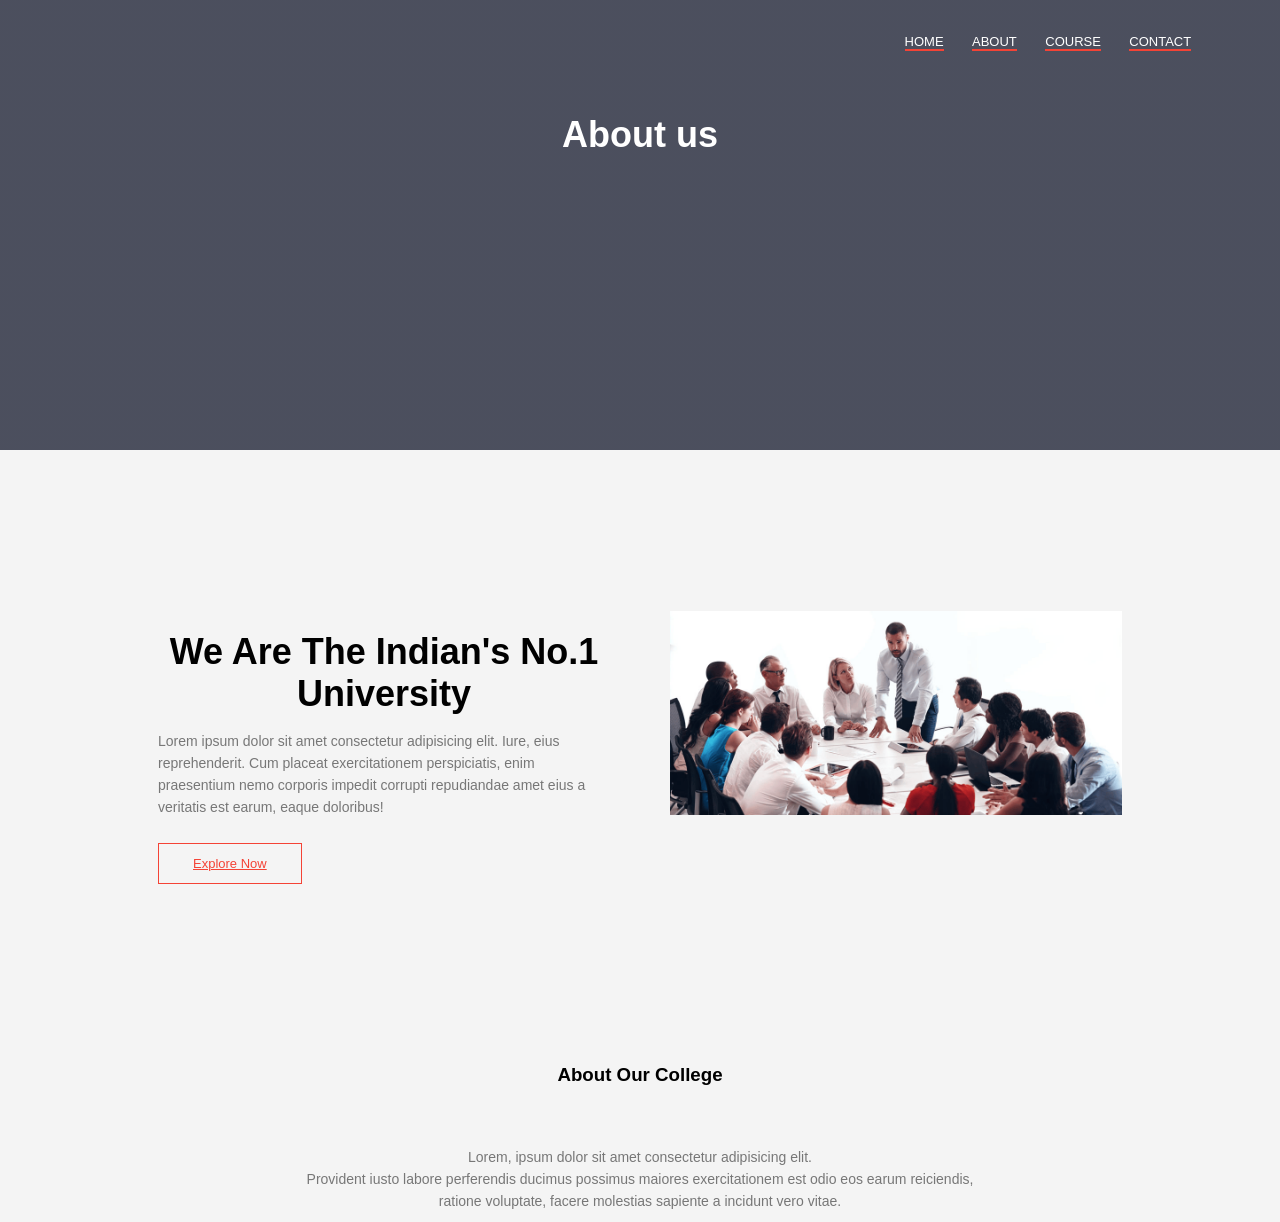
==== about.html @ 0692fabf "Add files via upload" ====
<html lang="en">
<head>
    <meta charset="UTF-8">
    <meta name="viewport" content="width=device-width, initial-scale=1.0">
    <title>TAMILMANI UNIVERSITY</title>
    <link rel="stylesheet" href = "mani.css">
</head>
<body>
    <section class ="sub-header">
        <nav>
            <a href="index.html"></a>
            <div class = "nav-links">
                <ul>
                    <li><a href = "index.html">HOME</a></li>
                    <li><a href = "about.html">ABOUT</a></li>
                    <li><a href = "course.html">COURSE</a></li>
                    <li><a href = "contact.html">CONTACT</a></li>
                </ul>
            </div>
        </nav>
        <h1>About us</h1>
    </section>


    <section class="about-us">

        <div class="row">
            <div class="about-col">
                <h1>We Are The Indian's No.1 University</h1>
                <p>Lorem ipsum dolor sit amet consectetur adipisicing elit. Iure, eius reprehenderit. Cum placeat exercitationem perspiciatis, enim praesentium nemo corporis impedit corrupti repudiandae amet eius a veritatis est earum, eaque doloribus!</p>
                <a href="" class="hero-btn red-btn">Explore Now</a>
            </div>
            <div class="about-col">
                <img src="./meeting.png">
            </div>
        </div>
    </section>
    <section class="footer">
        <h3>About Our College</h3>
        <p>Lorem, ipsum dolor sit amet consectetur adipisicing elit.<br> Provident iusto labore perferendis ducimus possimus maiores exercitationem est odio eos earum reiciendis,<br>ratione voluptate, facere molestias sapiente a incidunt vero vitae.</p>
    </section>
---- mani.css ----
*{
    margin:0;
    padding:0;
}
.header{
    min-height:100vh;
    width: 100%;
    background-image:linear-gradient(rgba(4,9,30,0.7),rgba(4,9,30,0.7)),url("./background.png");
    background-position:center;
    background-size:cover;
    position:relative;
}
nav{
    display:flex;
    padding:2% 6%;
    justify-content:space-between;
    align-items:center;
}
nav img{
    width:150px;
}
.nav-links{
    flex:1;
    text-align:right;
}
.nav-links ul li{
    list-style:none;
    display:inline-block;
    padding:8px 12px;
    position:relative;
}
.nav-links ul li a{
    color:#fff;
    text-decoration:none;
    font-size:13px;
}
.nav-links ul li ::after{
    content:'';
    width:100%;
    height:2px;
    background:#f44336;
    display:block;
    margin:auto;
    transition:0.5s
}
.nav-links ul li :hover::after{
    width:100%;
}
.text-box{
    width:90%;
    color:#fff;
    position:absolute;
    top:50%;
    left:50%;
    transform:translate(-50%,-50%);
    text-align:center;
}
.text-box h1{
    font-size:62px;
}
.text-box p{
    margin:10px 0 40px;
    font-size:14px;
    color:#fff;
}
.hero-btn{
    display:inline-block;
    color:#fff;
    border:1px solid #fff;
    padding:12px 34px;
    font-size:13px;
    background:transparent;
    position: relative;
    cursor: pointer;
}
.hero-btn:hover{
    border:1px solid #f44336;
    background: #f44336;
    transition: 1s;
}
@media(max-width:700px){
    .text-box h1{
        font-size: 20px;
    }
    .nav-links ul li{
        display: block;
    }
    .nav-links{
        position: fixed;
        background: #f44336;
        height: 100vh;
        width:200px;
        top:0;
        right:0;
        text-align: left;
        z-index: 2;
    }
}
.course{
    width: 80%;
    margin: auto;
    text-align: center;
    padding-top: 100px;
}
h1{
    font-size: 36px;
    font-weight: 600;
}
p{
    color: #777;
    font-size: 14px;
    font-weight: 300px;
    line-height: 22px;
    padding: 10px;
}
.row{
    margin-top:5%;
    display: flex;
    justify-content: space-between;
}
.course-col{
    flex-basis:44%;
    background:#fff;
    border-radius:10px;
    margin-bottom: 5%;
    padding: 25px;
    box-sizing:border-box;
    transition: 0.5s;
    cursor: pointer;
    color: #f44336;
    display: flex;
}
.course-col h3{
    text-align: center;
    font-weight: 600;
    margin: 10px 0;
} 
.course-col{
    color: #f44336;
}
@media(max-width:700px){
    .row{
        flex-direction: column;
    }
}
.campus{
    width: 80%;
    margin:auto;
    text-align:center;
    padding-top: 50px;
}
.campus-col{
    flex-basis:30%;
    border-radius: 50px;
    margin-bottom: 10px;
}
.campus-col img{
    width:400px;
}

.layer h3{
    width: 100%;
    font-weight:500;
    color: #fff;
    font-size: 26px;
    bottom: 0;
    left: 50;
    transform: translateX(-50%);
    position: absolute;
    opacity: 0;
    transition: 0.5s;
}
.layer:hover h3{
    bottom: 49%;
    opacity: 1;
}
.facilities{
    width: 80%;
    margin:auto;
    text-align: center;
    padding-top: 100px;
}
.facilities-col{
    flex-basis: 31%;
    border-radius: 10px;
    margin-bottom: 5%;
    text-align: left;
}
.facilities-col img{
    width: 200px;
    border-radius: 20px;
}
.facilities-col p{
    padding: 0;
}
.facilities-col h3{
    margin-top: 16px;
    margin-bottom: 15px;
    text-align:left;
}
.testimonials{
    width: 80%;
    margin: auto;
    padding-top: 100px;
    text-align: center;
}
.testimonials-col{
    flex-basis: 44%;
    border-radius: 10px;
    margin-bottom: 5%;
    text-align: left;
    background: #fff3f3;
    padding: 25px;
    cursor:pointer;
    display: flex;
}
.testimonials-col p{
    padding:0;
}
.testimonials-col h3{
    margin-top: 15px;
    text-align: left;
}
.testimonials-col{
    color:#f44336
}
.cta{
    margin: 100px auto;
    width: 80%;
    background-image: linear-gradient(rgba(0,0,0,0.7),rgba(0,0,0,0.7)),url("https://marketing.quantumworkplace.com/hubfs/Marketing/Website/Blog/Images/5ReasonsManagersNeedtoTakeBetterNotesDuringOneonOneConversations.jpg");
    background-position: center;
    background-size: cover;
    border-radius: 10px;
    text-align: center;
}
.cta h1{
    color:#fff;
    margin-bottom: 20px;
    margin-top: auto;
    padding: 0;
}
.footer h3{
    margin-bottom: 50px;
    margin-top: 100px;
    font-weight: 600;
    text-align: center;
}
.footer p{
    text-align: center;
}
.sub-header{
    height: 50vh;
    width: 100%;
    background-image: linear-gradient(rgba(4,9,30,0.7),rgba(4,9,30,0.7)),url("https://i1.pickpik.com/photos/294/960/948/university-student-graduation-photo-hats-thumb.jpg");
    background-position: center;
    background-size: cover;
    text-align: center;
    color: #fff;
}
.sub-header p{
    text-align:center;
    margin-bottom: 25px;
    margin-top: 20px;
    font-weight: 600;
}
.sub-header h3{
    margin-top: 100px;
}
.about-us{
    width: 80%;
    margin: auto;
    padding-top: 80px;
    padding-bottom: 50px;
}
.about-col{
    flex-basis: 50%;
    padding: 30px;
}
.about-col img{
    width: 100%;
}
.about-col h1{
    padding-top: 0;
}
.about-col p{
    padding: 15px 0 25px;
}
.red-btn{
    border: 1px solid #f44336;
    background: transparent;
    color:#f44336;
}
.red-btn:hover{
    color: #fff;
}
.location{
    width: 80%;
    margin: auto;
    padding: 80px 0;
}
.location iframe{
    width: 100%;
}
.contact-us{
    width: 80%;
    margin: auto;
}
.contact-col{
    flex-basis: 50%;
    margin-bottom: 30px;
}
.contact-col div{
    display: flex;
    align-items: center;
    margin-bottom: 40px;
}
.contact-col div .fa{
    font-size: 30px;
    color: #f44336;
    margin: 10px;
    margin-right: 35px;
}
.contact-col div p{
    padding: 0;
}
.contact-col div h4{
    font-size: 20px;
    margin-bottom: 5px;
    color: #555;
    font-weight: 400;
}.contact-col input, .contact-col textarea{
    width: 100%;
    padding: 15px;
    margin-bottom: 18px;
    outline: none;
    border: 1px solid #ccc;
    box-sizing: border-box;
}
.registration-form{
    text-align: center;
    padding-top: 100px;
    width: 80%;
    margin: auto;
}
body {
    font-family: Arial, sans-serif;
    margin: 0;
    padding: 0;
    background-color: #f4f4f4;
  }
  
  h1 {
    text-align: center;
    margin-top: 20px;
  }
  
  form {
    width: 80%;
    max-width: 600px;
    margin: 0 auto;
    background: white;
    padding: 20px;
    border-radius: 5px;
    box-shadow: 0 0 10px rgba(0,0,0,0.1);
  }
  
  ol {
    list-style-type: none;
  }
  
  li {
    margin-bottom: 10px;
  }
  
  label {
    display: inline-block;
    width: 100%;
  }
  
  input[type="text"], input[type="email"], input[type="password"], input[type="date"] {
    width: 100%;
    padding: 10px;
    margin-top: 5px;
    margin-bottom: 15px;
    border-radius: 5px;
    border: 1px solid #ccc;
  }
  
  input[type="radio"], input[type="checkbox"] {
    margin-right: 5px;
  }
  
  input[type="submit"] {
    background-color: #4CAF50;
    color: white;
    padding: 10px 15px;
    border: none;
    border-radius: 5px;
    cursor: pointer;
    width: 100%;
  }
  
  input[type="submit"]:hover {
    background-color: #45a049;
  }
  
  @media screen and (max-width: 768px) {
    form {
      width: 95%;
    }
  }
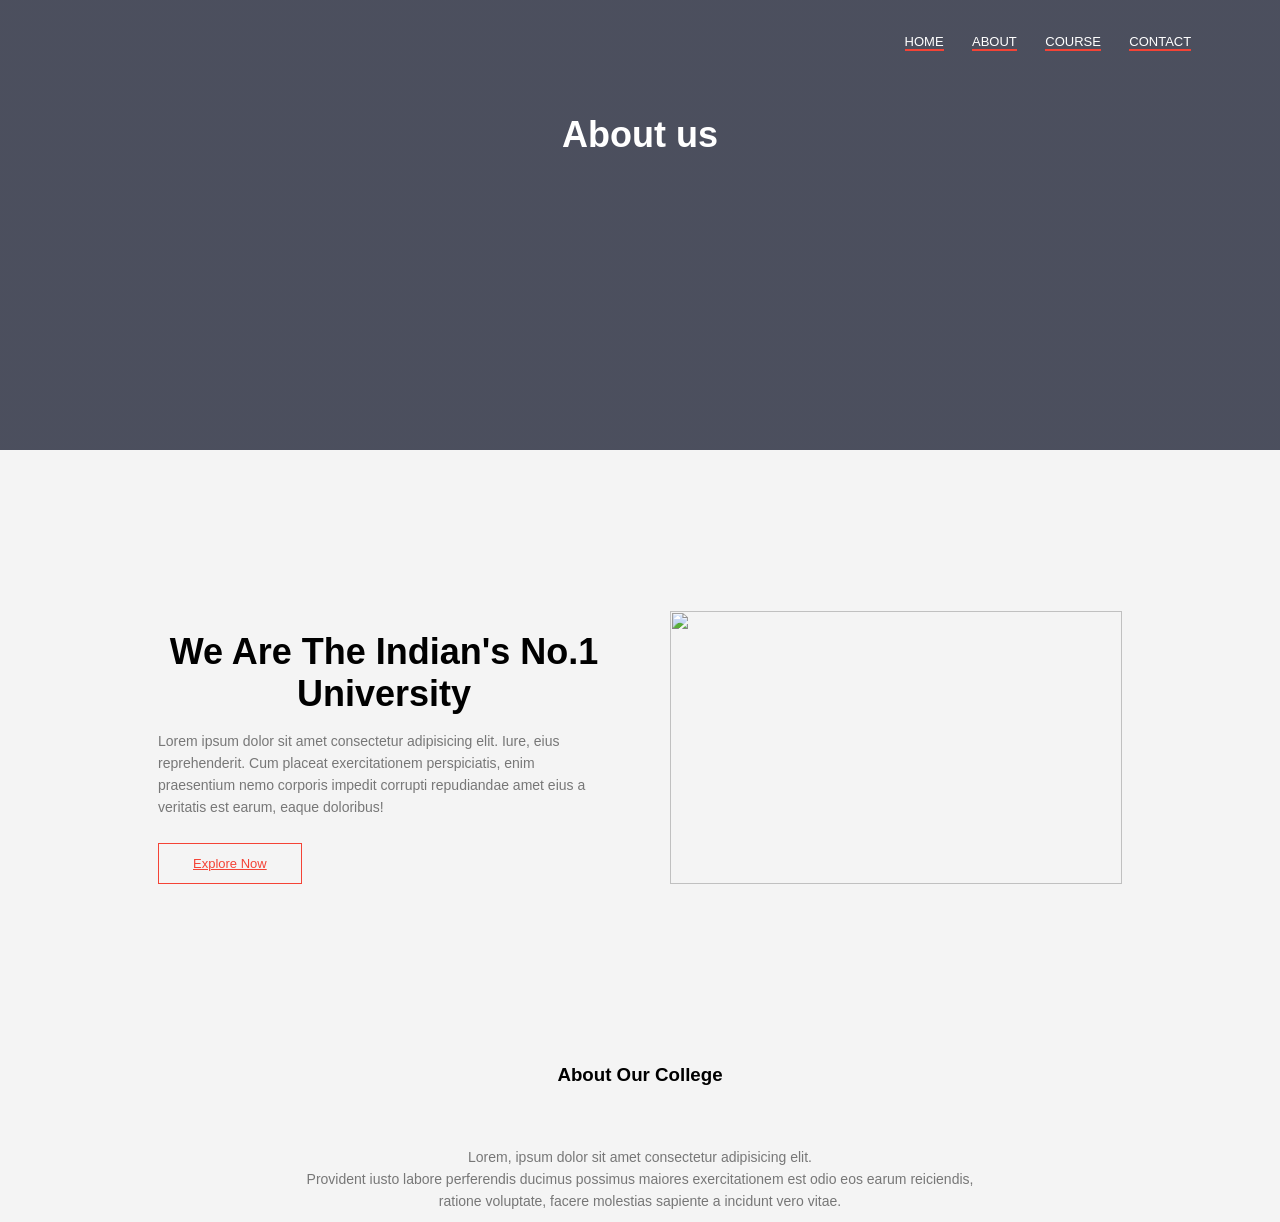
==== commit 8bef9014: "Add files via upload" ====
--- a/about.html
+++ b/about.html
@@ -8,10 +8,10 @@
 <body>
     <section class ="sub-header">
         <nav>
-            <a href="index.html"></a>
+            <a href="mani.html"></a>
             <div class = "nav-links">
                 <ul>
-                    <li><a href = "index.html">HOME</a></li>
+                    <li><a href = "mani.html">HOME</a></li>
                     <li><a href = "about.html">ABOUT</a></li>
                     <li><a href = "course.html">COURSE</a></li>
                     <li><a href = "contact.html">CONTACT</a></li>
@@ -31,7 +31,7 @@
                 <a href="" class="hero-btn red-btn">Explore Now</a>
             </div>
             <div class="about-col">
-                <img src="./meeting.png">
+                <img src="https://www.azeusconvene.com/wp-content/uploads/Effective-Board-Meeting_banner.jpg">
             </div>
         </div>
     </section>
